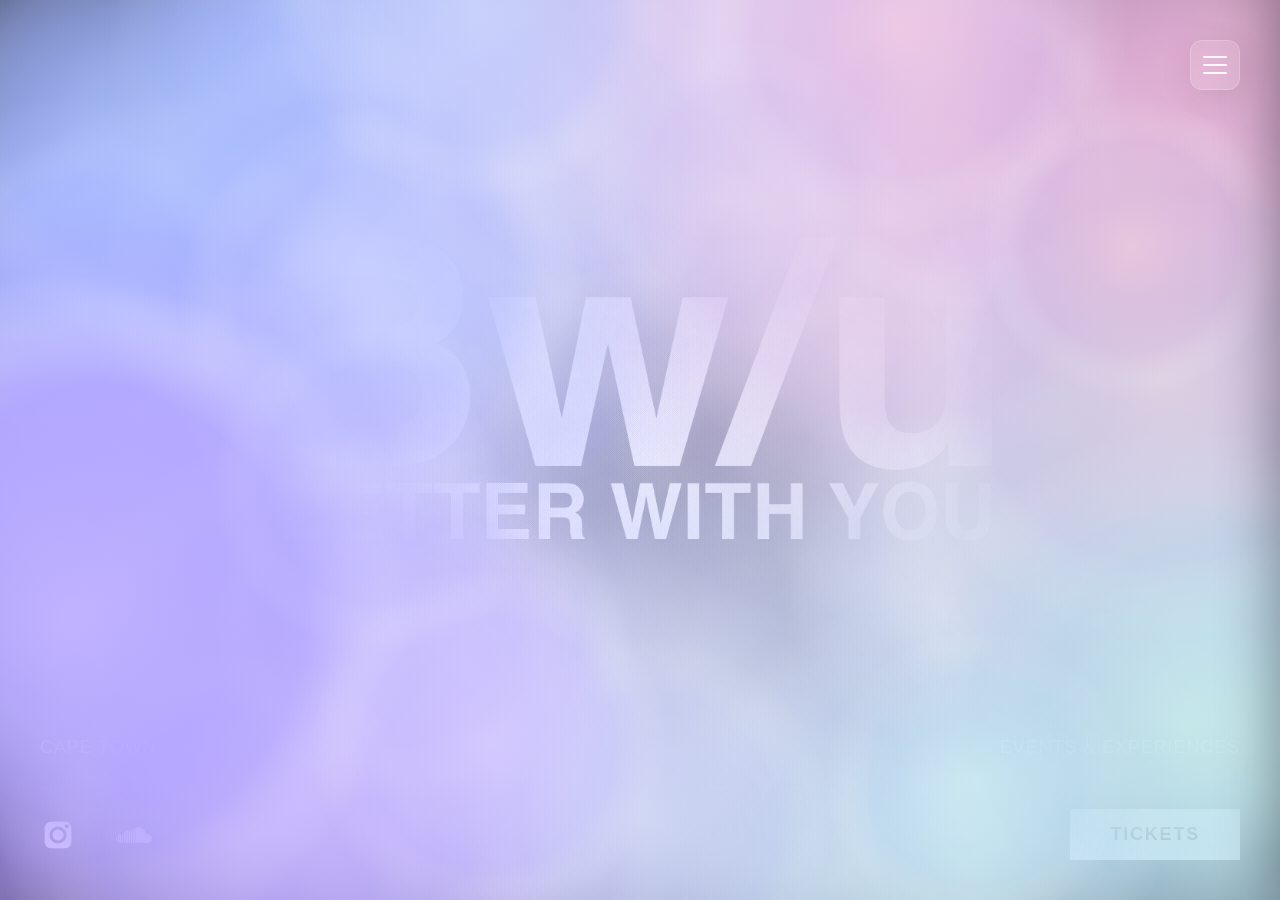
==== index.html @ f1ed1851 "init" ====
<!DOCTYPE html>
<html lang="en">
<head>
    <meta charset="UTF-8">
    <meta name="viewport" content="width=device-width, initial-scale=1.0">
    <title>Better With You - Cape Town Events</title>
    <link rel="stylesheet" href="css/base.css">
    <link rel="stylesheet" href="css/effects.css">
    <link rel="stylesheet" href="css/navigation.css">
    <link rel="stylesheet" href="css/layout.css">
</head>
<body>
    <div class="animated-background"></div>

    <div class="grain-overlay"></div>

    <!-- Nightclub corner lights -->
    <div class="corner-light corner-light-tl"></div>
    <div class="corner-light corner-light-tr"></div>
    <div class="corner-light corner-light-bl"></div>
    <div class="corner-light corner-light-br"></div>

    <!-- Hamburger Menu Icon -->
    <div class="hamburger-menu" id="hamburgerMenu">
        <span class="hamburger-line"></span>
        <span class="hamburger-line"></span>
        <span class="hamburger-line"></span>
    </div>

    <!-- Menu Overlay -->
    <div class="menu-overlay" id="menuOverlay"></div>

    <!-- Navigation Menu -->
    <nav class="nav-menu" id="navMenu">
        <div class="nav-menu-items">
            <!-- Navigation items will be generated dynamically from config.js -->
        </div>
    </nav>

    <div class="website-wrapper">
        <div class="top-section">
            <img src="Logo.png" alt="Better With You" class="logo-text logo-image">
        </div>

        <div class="bottom-section">
            <div class="info-row">
                <div class="location">CAPE TOWN</div>
                <div class="event-details">
                    <span>EVENTS & EXPERIENCES</span>
                </div>
            </div>

            <div class="links-row">
                <div class="social-links">
                    <a href="https://www.instagram.com/betterwithyou_ct" target="_blank" class="link social-logo-link">
                        <img src="instagram_logo.png" alt="Instagram" class="social-logo">
                    </a>
                    <a href="https://on.soundcloud.com/Uy7FVXLhojwaH1m7o8" target="_blank" class="link social-logo-link">
                        <img src="soundcloud_logo.png" alt="SoundCloud" class="social-logo">
                    </a>
                </div>
                <a href="https://www.quicket.co.za/events/326910-better-with-you-2-august" target="_blank" class="tickets-button">Tickets</a>
            </div>
        </div>
    </div>

    <!-- Fog overlay on top of everything -->
    <div class="fog-container">
        <canvas id="fogCanvas"></canvas>
    </div>

    <script src="js/config.js"></script>
    <script src="js/navigation.js"></script>
    <script src="js/effects.js"></script>
</body>
</html>
---- css/base.css ----
* {
    margin: 0;
    padding: 0;
    box-sizing: border-box;
}

body {
    font-family: Helvetica, Arial, sans-serif;
    background: #0a0a0a;
    color: #ffffff;
    overflow: hidden;
    position: relative;
    height: 100vh;
}

/* Subtle grain texture overlay */
.grain-overlay {
    position: fixed;
    top: 0;
    left: 0;
    width: 100%;
    height: 100%;
    background-image: url("data:image/svg+xml,%3Csvg viewBox='0 0 400 400' xmlns='http://www.w3.org/2000/svg'%3E%3Cfilter id='noiseFilter'%3E%3CfeTurbulence type='fractalNoise' baseFrequency='2' numOctaves='3' stitchTiles='stitch'/%3E%3C/filter%3E%3Crect width='100%25' height='100%25' filter='url(%23noiseFilter)' opacity='0.05'/%3E%3C/svg%3E");
    opacity: 0.3;
    pointer-events: none;
    z-index: 2;
}
---- css/effects.css ----
/* Animated Background */
.animated-background {
    position: fixed;
    top: 0;
    left: 0;
    width: 100%;
    height: 100%;
    z-index: 0;
    background: linear-gradient(135deg, #0a0a0a 0%, #1a1a3e 50%, #0a0a0a 100%);
    overflow: hidden;
}

/* Fog effect layers */
.fog-container {
    position: fixed;
    top: 0;
    left: 0;
    width: 100%;
    height: 100%;
    overflow: hidden;
    pointer-events: none;
    z-index: 999;
}

#fogCanvas {
    position: absolute;
    top: 0;
    left: 0;
    width: 100%;
    height: 100%;
    pointer-events: none;
}

/* Nightclub corner lights */
.corner-light {
    position: fixed;
    width: 800px;
    height: 800px;
    pointer-events: none;
    z-index: 998;
    opacity: 0;
    mix-blend-mode: screen;
    filter: blur(40px);
}

.corner-light-tl {
    top: -400px;
    left: -400px;
    background: radial-gradient(circle at bottom right, 
        rgba(100, 150, 255, 0.6) 0%, 
        rgba(80, 130, 255, 0.3) 20%, 
        rgba(60, 110, 235, 0.1) 40%,
        transparent 70%);
}

.corner-light-tr {
    top: -400px;
    right: -400px;
    background: radial-gradient(circle at bottom left, 
        rgba(255, 100, 150, 0.6) 0%, 
        rgba(255, 80, 130, 0.3) 20%, 
        rgba(235, 60, 110, 0.1) 40%,
        transparent 70%);
}

.corner-light-bl {
    bottom: -400px;
    left: -400px;
    background: radial-gradient(circle at top right, 
        rgba(150, 100, 255, 0.6) 0%, 
        rgba(130, 80, 255, 0.3) 20%, 
        rgba(110, 60, 235, 0.1) 40%,
        transparent 70%);
}

.corner-light-br {
    bottom: -400px;
    right: -400px;
    background: radial-gradient(circle at top left, 
        rgba(100, 255, 200, 0.6) 0%, 
        rgba(80, 235, 180, 0.3) 20%, 
        rgba(60, 215, 160, 0.1) 40%,
        transparent 70%);
}
---- css/navigation.css ----
/* Hamburger Menu Icon - Glassmorphism */
.hamburger-menu {
  position: fixed;
  top: 40px;
  right: 40px;
  width: 50px;
  height: 50px;
  background: rgba(255, 255, 255, 0.1);
  backdrop-filter: blur(10px);
  -webkit-backdrop-filter: blur(10px);
  border: 1px solid rgba(255, 255, 255, 0.2);
  border-radius: 12px;
  display: flex;
  flex-direction: column;
  justify-content: center;
  align-items: center;
  gap: 6px;
  cursor: pointer;
  z-index: 1300;
  transition: all 0.3s ease;
  box-shadow: 0 8px 32px rgba(0, 0, 0, 0.1);
}

.hamburger-menu:hover {
  background: rgba(255, 255, 255, 0.15);
  border-color: rgba(255, 255, 255, 0.3);
  transform: translateY(-2px);
  box-shadow: 0 12px 40px rgba(0, 0, 0, 0.15);
}

.hamburger-menu.active {
  background: rgba(255, 255, 255, 0.05);
}

.hamburger-line {
  width: 24px;
  height: 2px;
  background: rgba(255, 255, 255, 0.9);
  border-radius: 2px;
  transition: all 0.3s ease;
}

.hamburger-menu.active .hamburger-line:nth-child(1) {
  transform: translateY(8px) rotate(45deg);
}

.hamburger-menu.active .hamburger-line:nth-child(2) {
  opacity: 0;
}

.hamburger-menu.active .hamburger-line:nth-child(3) {
  transform: translateY(-8px) rotate(-45deg);
}

/* Navigation Menu - Glassmorphism */
.nav-menu {
  position: fixed;
  top: 0;
  right: -400px;
  width: 400px;
  height: 100vh;
  background: rgba(10, 10, 10, 0.5);
  backdrop-filter: blur(20px);
  -webkit-backdrop-filter: blur(20px);
  border-left: 1px solid rgba(255, 255, 255, 0.1);
  z-index: 1200;
  transition: right 0.4s cubic-bezier(0.16, 1, 0.3, 1);
  padding: 120px 50px 50px;
  box-shadow: -10px 0 50px rgba(0, 0, 0, 0.3);
}

.nav-menu.active {
  right: 0;
}

.nav-menu-items {
  display: flex;
  flex-direction: column;
  gap: 30px;
}

.nav-menu-item {
  color: #ffffff;
  text-decoration: none;
  font-size: 28px;
  font-weight: bold;
  letter-spacing: 0.05em;
  padding: 15px 20px;
  background: rgba(255, 255, 255, 0.05);
  backdrop-filter: blur(10px);
  -webkit-backdrop-filter: blur(10px);
  border: 1px solid rgba(255, 255, 255, 0.1);
  border-radius: 12px;
  transition: all 0.3s ease;
  display: block;
  cursor: pointer;
}

.nav-menu-item:hover {
  background: rgba(255, 255, 255, 0.1);
  border-color: rgba(255, 255, 255, 0.2);
  transform: translateX(-5px);
  box-shadow: 0 5px 20px rgba(255, 255, 255, 0.1);
}

/* Menu overlay backdrop */
.menu-overlay {
  position: fixed;
  top: 0;
  left: 0;
  width: 100%;
  height: 100%;
  background: rgba(0, 0, 0, 0.3);
  z-index: 1100;
  opacity: 0;
  pointer-events: none;
  transition: opacity 0.4s ease;
}

.menu-overlay.active {
  opacity: 1;
  pointer-events: auto;
}

/* Responsive Design */
@media (max-width: 768px) {
  .hamburger-menu {
    top: 20px;
    right: 20px;
    width: 45px;
    height: 45px;
  }

  .nav-menu {
    width: 100%;
    right: -100%;
    padding: 100px 30px 30px;
  }

  .nav-menu-item {
    font-size: 24px;
    padding: 12px 15px;
  }
}
---- css/layout.css ----
/* Main Content */
.website-wrapper {
  position: relative;
  z-index: 100;
  display: flex;
  flex-direction: column;
  justify-content: space-between;
  height: 100vh;
  padding: 40px;
}

.top-section {
  flex: 1;
  display: flex;
  align-items: center;
  justify-content: center;
  perspective: 1000px;
}

.logo-text {
  font-size: clamp(60px, 15vw, 180px);
  font-weight: 900;
  letter-spacing: -0.02em;
  line-height: 0.9;
  text-align: center;
  text-transform: uppercase;
  color: #ffffff;
  text-shadow: 2px 2px 20px rgba(255, 255, 255, 0.1);
  transition: transform 0.3s ease;
  transform-style: preserve-3d;
  perspective: 1000px;
}

.logo-image {
  max-width: clamp(300px, 60vw, 800px);
  height: auto;
  filter: drop-shadow(2px 2px 20px rgba(255, 255, 255, 0.1));
  /* Remove text-specific properties, keep parallax properties from .logo-text */
  font-size: initial;
  font-weight: initial;
  letter-spacing: initial;
  line-height: initial;
  text-transform: initial;
  color: initial;
  text-shadow: none;
}

.bottom-section {
  display: flex;
  flex-direction: column;
  gap: 30px;
}

.info-row {
  display: flex;
  justify-content: space-between;
  align-items: flex-end;
  flex-wrap: wrap;
  gap: 20px;
}

.location {
  font-size: 18px;
  font-weight: 300;
  letter-spacing: 0.05em;
  opacity: 0.8;
}

.event-details {
  display: flex;
  gap: 30px;
  flex-wrap: wrap;
}

.event-details span {
  font-size: 18px;
  font-weight: 300;
  letter-spacing: 0.05em;
  opacity: 0.8;
}

.links-row {
  display: flex;
  justify-content: space-between;
  align-items: center;
  flex-wrap: wrap;
  gap: 20px;
  padding-top: 20px;
  border-top: 1px solid rgba(255, 255, 255, 0.1);
}

.social-links {
  display: flex;
  gap: 40px;
  flex-wrap: wrap;
}

.link {
  color: #ffffff;
  text-decoration: none;
  font-size: 18px;
  font-weight: 400;
  letter-spacing: 0.05em;
  position: relative;
  transition: all 0.3s ease;
  cursor: pointer;
}

.link:hover {
  opacity: 0.6;
}

.link::after {
  content: "";
  position: absolute;
  bottom: -5px;
  left: 0;
  width: 0;
  height: 1px;
  background: #ffffff;
  transition: width 0.3s ease;
}

.link:hover::after {
  width: 100%;
}

.social-logo {
  height: 36px;
  width: auto;
  display: block;
  transition: all 0.3s ease;
}

.social-logo-link {
  display: inline-flex;
  align-items: center;
}

.social-logo-link::after {
  display: none;
}

.tickets-button {
  background: #ffffff;
  color: #0a0a0a;
  padding: 15px 40px;
  border: none;
  font-size: 18px;
  font-weight: 600;
  letter-spacing: 0.1em;
  text-transform: uppercase;
  cursor: pointer;
  transition: all 0.3s ease;
  text-decoration: none;
  display: inline-block;
}

.tickets-button:hover {
  background: #cccccc;
  transform: translateY(-2px);
  box-shadow: 0 10px 30px rgba(255, 255, 255, 0.2);
}

/* Responsive Design */
@media (max-width: 768px) {
  .website-wrapper {
    padding: 20px;
  }

  .logo-text {
    font-size: clamp(40px, 12vw, 100px);
  }

  .logo-image {
    max-width: clamp(250px, 80vw, 500px);
  }

  .info-row,
  .links-row {
    flex-direction: column;
    align-items: flex-start;
  }

  .social-links {
    gap: 20px;
  }

  .link,
  .event-details span,
  .location {
    font-size: 16px;
  }

  .social-logo {
    height: 30px;
  }

  .tickets-button {
    width: 100%;
    text-align: center;
    padding: 18px 30px;
  }
}
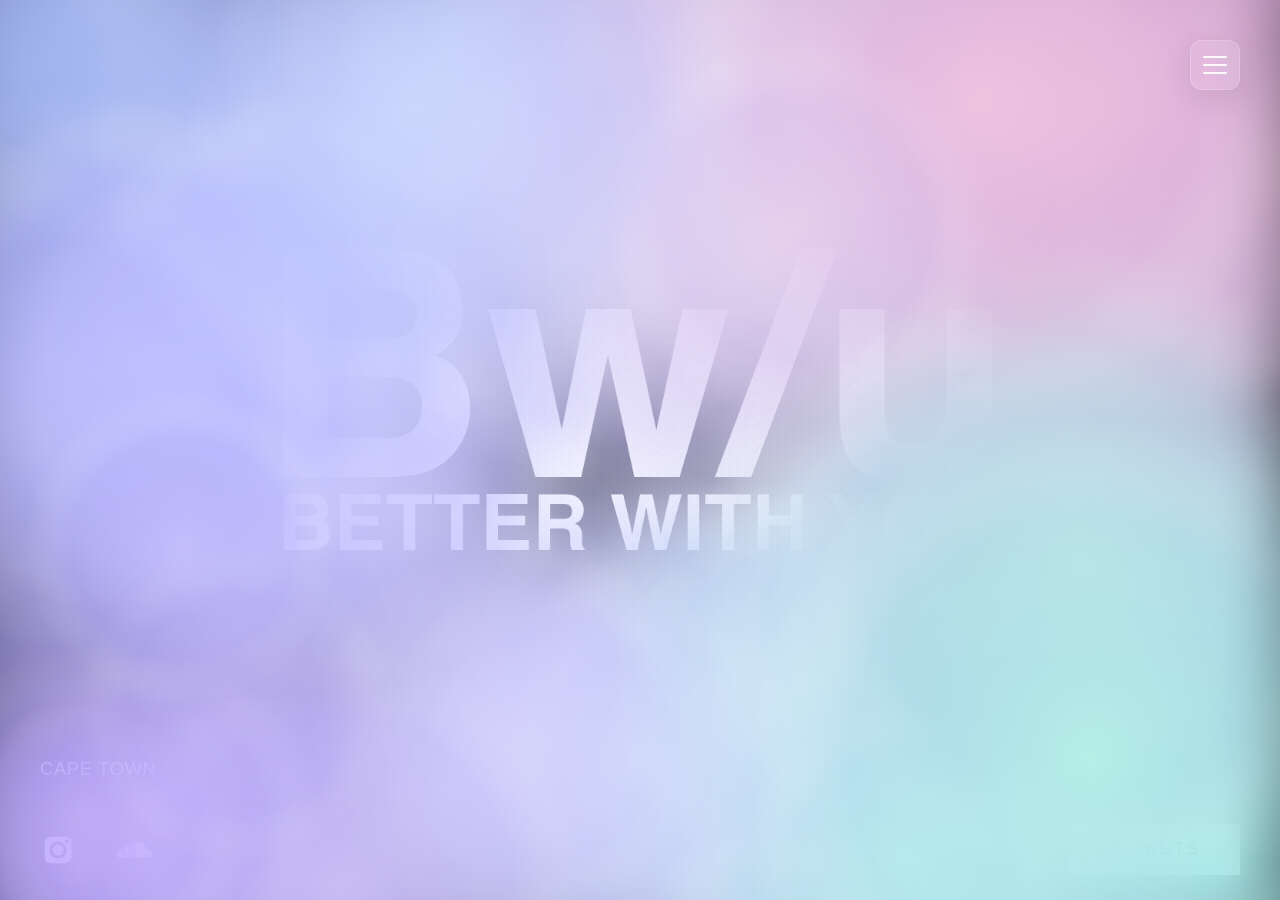
==== commit 54b96f61: "Add files via upload" ====
--- a/index.html
+++ b/index.html
@@ -1,76 +1,71 @@
-<!DOCTYPE html>
-<html lang="en">
-<head>
-    <meta charset="UTF-8">
-    <meta name="viewport" content="width=device-width, initial-scale=1.0">
-    <title>Better With You - Cape Town Events</title>
-    <link rel="stylesheet" href="css/base.css">
-    <link rel="stylesheet" href="css/effects.css">
-    <link rel="stylesheet" href="css/navigation.css">
-    <link rel="stylesheet" href="css/layout.css">
-</head>
-<body>
-    <div class="animated-background"></div>
-
-    <div class="grain-overlay"></div>
-
-    <!-- Nightclub corner lights -->
-    <div class="corner-light corner-light-tl"></div>
-    <div class="corner-light corner-light-tr"></div>
-    <div class="corner-light corner-light-bl"></div>
-    <div class="corner-light corner-light-br"></div>
-
-    <!-- Hamburger Menu Icon -->
-    <div class="hamburger-menu" id="hamburgerMenu">
-        <span class="hamburger-line"></span>
-        <span class="hamburger-line"></span>
-        <span class="hamburger-line"></span>
-    </div>
-
-    <!-- Menu Overlay -->
-    <div class="menu-overlay" id="menuOverlay"></div>
-
-    <!-- Navigation Menu -->
-    <nav class="nav-menu" id="navMenu">
-        <div class="nav-menu-items">
-            <!-- Navigation items will be generated dynamically from config.js -->
-        </div>
-    </nav>
-
-    <div class="website-wrapper">
-        <div class="top-section">
-            <img src="Logo.png" alt="Better With You" class="logo-text logo-image">
-        </div>
-
-        <div class="bottom-section">
-            <div class="info-row">
-                <div class="location">CAPE TOWN</div>
-                <div class="event-details">
-                    <span>EVENTS & EXPERIENCES</span>
-                </div>
-            </div>
-
-            <div class="links-row">
-                <div class="social-links">
-                    <a href="https://www.instagram.com/betterwithyou_ct" target="_blank" class="link social-logo-link">
-                        <img src="instagram_logo.png" alt="Instagram" class="social-logo">
-                    </a>
-                    <a href="https://on.soundcloud.com/Uy7FVXLhojwaH1m7o8" target="_blank" class="link social-logo-link">
-                        <img src="soundcloud_logo.png" alt="SoundCloud" class="social-logo">
-                    </a>
-                </div>
-                <a href="https://www.quicket.co.za/events/326910-better-with-you-2-august" target="_blank" class="tickets-button">Tickets</a>
-            </div>
-        </div>
-    </div>
-
-    <!-- Fog overlay on top of everything -->
-    <div class="fog-container">
-        <canvas id="fogCanvas"></canvas>
-    </div>
-
-    <script src="js/config.js"></script>
-    <script src="js/navigation.js"></script>
-    <script src="js/effects.js"></script>
-</body>
-</html>
+<!DOCTYPE html>
+<html lang="en">
+<head>
+    <meta charset="UTF-8">
+    <meta name="viewport" content="width=device-width, initial-scale=1.0">
+    <title>Better With You - Cape Town Events</title>
+    <link rel="stylesheet" href="css/base.css">
+    <link rel="stylesheet" href="css/effects.css">
+    <link rel="stylesheet" href="css/navigation.css">
+    <link rel="stylesheet" href="css/layout.css">
+</head>
+<body>
+    <div class="animated-background"></div>
+
+    <div class="grain-overlay"></div>
+
+    <!-- Nightclub corner lights -->
+    <div class="corner-light corner-light-tl"></div>
+    <div class="corner-light corner-light-tr"></div>
+    <div class="corner-light corner-light-bl"></div>
+    <div class="corner-light corner-light-br"></div>
+
+    <!-- Hamburger Menu Icon -->
+    <div class="hamburger-menu" id="hamburgerMenu">
+        <span class="hamburger-line"></span>
+        <span class="hamburger-line"></span>
+        <span class="hamburger-line"></span>
+    </div>
+
+    <!-- Menu Overlay -->
+    <div class="menu-overlay" id="menuOverlay"></div>
+
+    <!-- Navigation Menu -->
+    <nav class="nav-menu" id="navMenu">
+        <div class="nav-menu-items">
+            <!-- Navigation items will be generated dynamically from config.js -->
+        </div>
+    </nav>
+
+    <div class="website-wrapper">
+        <div class="top-section">
+            <img src="Logo.png" alt="Better With You" class="logo-text logo-image">
+        </div>
+
+        <div class="location-label">CAPE TOWN</div>
+
+        <div class="bottom-section">
+            <div class="links-row">
+                <div class="social-links">
+                    <a href="https://www.instagram.com/betterwithyou_ct" target="_blank" class="link social-logo-link">
+                        <img src="instagram_logo.png" alt="Instagram" class="social-logo">
+                    </a>
+                    <a href="https://on.soundcloud.com/Uy7FVXLhojwaH1m7o8" target="_blank" class="link social-logo-link">
+                        <img src="soundcloud_logo.png" alt="SoundCloud" class="social-logo">
+                    </a>
+                </div>
+                <a href="https://www.quicket.co.za/events/326910-better-with-you-2-august" target="_blank" class="tickets-button">Tickets</a>
+            </div>
+        </div>
+    </div>
+
+    <!-- Fog overlay on top of everything -->
+    <div class="fog-container">
+        <canvas id="fogCanvas"></canvas>
+    </div>
+
+    <script src="js/config.js"></script>
+    <script src="js/navigation.js"></script>
+    <script src="js/effects.js"></script>
+</body>
+</html>
--- a/css/base.css
+++ b/css/base.css
@@ -8,9 +8,20 @@
     font-family: Helvetica, Arial, sans-serif;
     background: #0a0a0a;
     color: #ffffff;
-    overflow: hidden;
+    overflow-x: hidden;
+    overflow-y: auto;
     position: relative;
-    height: 100vh;
+    min-height: 100vh;
+}
+
+/* Invisible scrollbar - works on all browsers */
+body {
+    -ms-overflow-style: none;  /* IE and Edge */
+    scrollbar-width: none;  /* Firefox */
+}
+
+body::-webkit-scrollbar {
+    display: none;  /* Chrome, Safari, Opera */
 }
 
 /* Subtle grain texture overlay */
--- a/css/layout.css
+++ b/css/layout.css
@@ -5,8 +5,9 @@
   display: flex;
   flex-direction: column;
   justify-content: space-between;
-  height: 100vh;
+  min-height: 100vh;
   padding: 40px;
+  padding-bottom: 140px; /* Space for fixed bottom bar */
 }
 
 .top-section {
@@ -45,10 +46,32 @@
   text-shadow: none;
 }
 
+.location-label {
+  position: fixed;
+  bottom: 120px;
+  left: 40px;
+  font-size: 18px;
+  font-weight: 300;
+  letter-spacing: 0.05em;
+  opacity: 0.8;
+  z-index: 99;
+}
+
 .bottom-section {
+  position: fixed;
+  bottom: 0;
+  left: 0;
+  right: 0;
+  z-index: 99;
   display: flex;
   flex-direction: column;
   gap: 30px;
+  padding: 25px 40px;
+  background: rgba(10, 10, 10, 0.6);
+  backdrop-filter: blur(15px);
+  -webkit-backdrop-filter: blur(15px);
+  border-top: 1px solid rgba(255, 255, 255, 0.1);
+  box-shadow: 0 -8px 32px rgba(0, 0, 0, 0.2);
 }
 
 .info-row {
@@ -85,8 +108,8 @@
   align-items: center;
   flex-wrap: wrap;
   gap: 20px;
-  padding-top: 20px;
-  border-top: 1px solid rgba(255, 255, 255, 0.1);
+  padding-top: 0;
+  border-top: none;
 }
 
 .social-links {
@@ -154,18 +177,28 @@
   transition: all 0.3s ease;
   text-decoration: none;
   display: inline-block;
+  position: relative;
+  z-index: 1500;
+  box-shadow: 0 0 20px rgba(255, 255, 255, 0.4), 0 0 40px rgba(255, 255, 255, 0.2);
 }
 
 .tickets-button:hover {
   background: #cccccc;
   transform: translateY(-2px);
-  box-shadow: 0 10px 30px rgba(255, 255, 255, 0.2);
+  box-shadow: 0 0 30px rgba(255, 255, 255, 0.6), 0 0 60px rgba(255, 255, 255, 0.3), 0 10px 30px rgba(255, 255, 255, 0.2);
 }
 
 /* Responsive Design */
 @media (max-width: 768px) {
   .website-wrapper {
     padding: 20px;
+    padding-bottom: 160px; /* More space on mobile for stacked layout */
+  }
+
+  .location-label {
+    bottom: 140px;
+    left: 20px;
+    font-size: 16px;
   }
 
   .logo-text {
@@ -174,6 +207,10 @@
 
   .logo-image {
     max-width: clamp(250px, 80vw, 500px);
+  }
+
+  .bottom-section {
+    padding: 20px;
   }
 
   .info-row,
